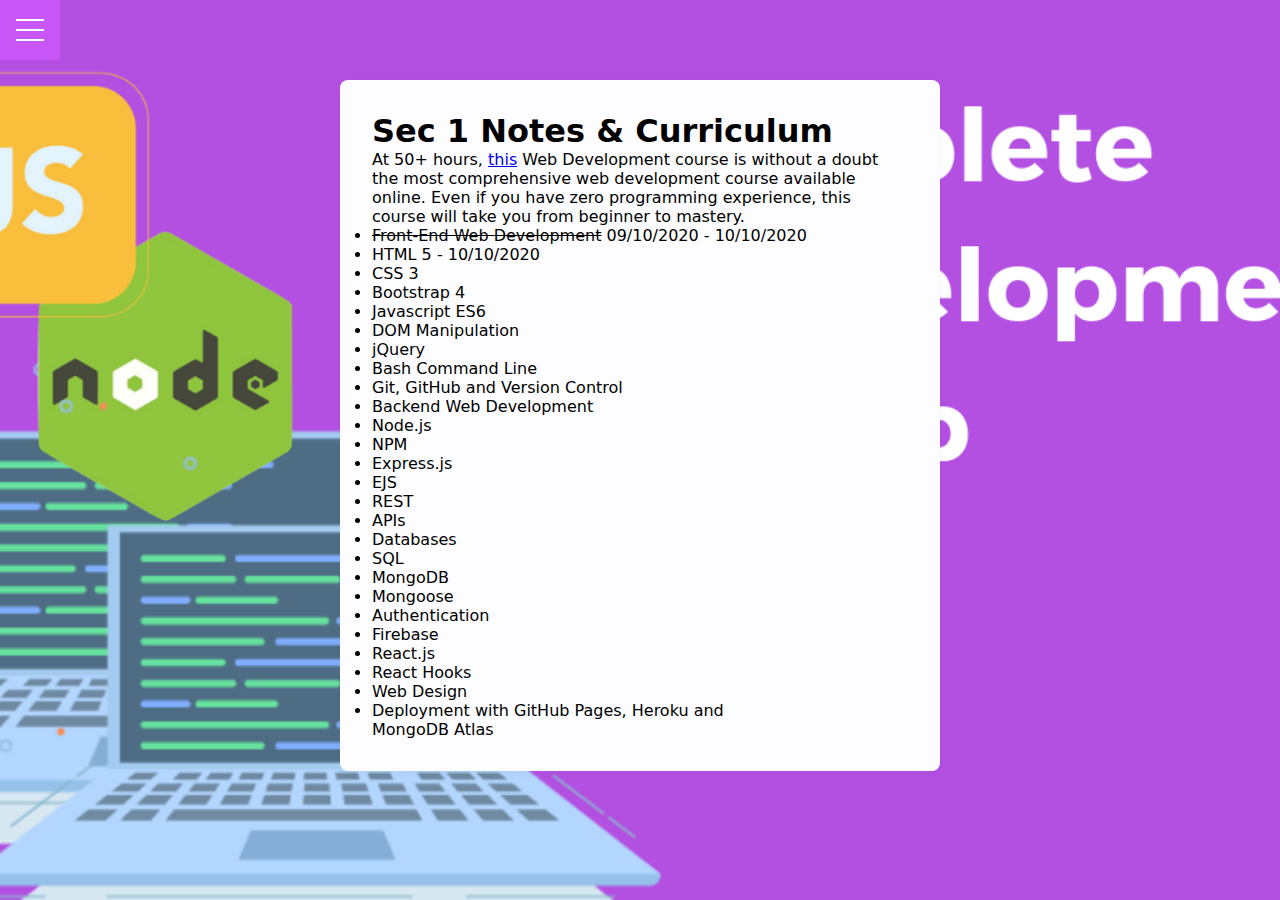
==== frontend.html @ 0b83f64e "add title to nav, add new page for HTML and frontend" ====
<!DOCTYPE html>
<html lang="en">

<head>
  <meta charset="UTF-8">
  <meta name="viewport" content="width=device-width, initial-scale=1.0">
  <title>Complete 2020 Web Dev Bootcamp</title>
  <link rel="stylesheet" href="/css/style.css">
  <link rel="stylesheet" href="/css/menu.css">
</head>

<body>
  <div class="menu-wrap">
    <input type="checkbox" class="toggler">
    <div class="hamburger">
      <div></div>
    </div>
    <div class="menu">
      <div>
        <div>
          <ul>
            <li><a href="index.html">Home</a> </li>
            <li><a href="frontend.html">Front-End</a> </li>
            <li><a href="">HTML</a> </li>
            <li><a href="">CSS</a> </li>
            <li><a href="">Bootstrap</a> </li>
          </ul>
        </div>
      </div>
    </div>
  </div>
  <section class="main-content">
    <h1>Sec 1 Notes &amp; Curriculum</h1>
    <p>At 50+ hours, <a href="https://www.udemy.com/course/the-complete-web-development-bootcamp/">this</a> Web
      Development course is without a doubt the most comprehensive web development course
      available online. Even if you have zero programming experience, this course will take you from beginner to
      mastery.</p>
    <ul>
      <li><strike>Front-End Web Development</strike> 09/10/2020 - 10/10/2020</li>

      <li> HTML 5 - 10/10/2020</li>

      <li> CSS 3</li>

      <li> Bootstrap 4</li>

      <li> Javascript ES6</li>

      <li> DOM Manipulation</li>

      <li> jQuery</li>

      <li> Bash Command Line</li>

      <li> Git, GitHub and Version Control</li>

      <li> Backend Web Development</li>

      <li> Node.js</li>

      <li> NPM</li>

      <li> Express.js</li>

      <li> EJS</li>

      <li> REST</li>

      <li> APIs</li>

      <li> Databases</li>

      <li> SQL</li>

      <li> MongoDB</li>

      <li> Mongoose</li>

      <li> Authentication</li>

      <li> Firebase</li>

      <li> React.js</li>

      <li> React Hooks</li>

      <li> Web Design</li>

      <li> Deployment with GitHub Pages, Heroku and </li>MongoDB Atlas
    </ul>
  </section>


</body>

</html>
---- css/style.css ----
:root {
  --menu-speed: 0.75s;
}

* {
  box-sizing: border-box;
  margin: 0;
  padding: 0;
}

html {
  background: url(/images/angelaYu.png) no-repeat center center fixed;
  -webkit-background-size: cover;
  -moz-background-size: cover;
  -o-background-size: cover;
  background-size: cover;
}

body {
  /* background-color: #C956F7; */

  font-family: -apple-system, system-ui, BlinkMacSystemFont, "Segoe UI", "Open Sans", "Helvetica Neue", Helvetica, Arial, sans-serif;

}

.main-content {
  max-width: 600px;
  margin: 5em auto;
  overflow: hidden;
  padding: 2em;
  background-color: #fdfdff;
  border-radius: 0.5em;
  box-shadow: 2px 3px 7px 2px rgba(0, 0, 0, 0.02);
}

/* a:link,
a:visited {
  color: #f7f7f7;
  text-decoration: none;
} */

@media (max-width: 700px) {
  .main-content {
    margin: 0 auto;
    width: auto;
  }
}
---- css/menu.css ----
.menu-wrap {
  position: fixed;
  top: 0;
  left: 0;
  z-index: 1;
}

.menu-wrap .toggler {
  position: absolute;
  top: 0;
  left: 0;
  z-index: 2;
  cursor: pointer;
  width: 50px;
  height: 50px;
  opacity: 0;
}

.menu-wrap .hamburger {
  position: absolute;
  top: 0;
  left: 0;
  z-index: 1;
  width: 60px;
  height: 60px;
  padding: 1rem;
  background: #C956F7;
  display: flex;
  align-items: center;
  justify-content: center;
}

/* hamburger line */
.menu-wrap .hamburger>div {
  position: relative;
  width: 100%;
  height: 2px;
  background-color: #fff;
  display: flex;
  align-items: center;
  justify-content: center;
  transition: all 0.4s ease;
}

/* top + bottom lines */
.menu-wrap .hamburger>div:before,
.menu-wrap .hamburger>div:after {
  content: '';
  position: absolute;
  z-index: 1;
  top: -10px;
  width: 100%;
  height: 2px;
  background: inherit;
}

/* moves line down */
.menu-wrap .hamburger>div:after {
  top: 10px;
}

/* toggler animate */
.menu-wrap .toggler:checked+.hamburger>div {
  transform: rotate(135deg);
}

/*  turn lines into x */

.menu-wrap .toggler:checked+.hamburger>div:before,
.menu-wrap .toggler:checked+.hamburger>div:after {
  top: 0;
  transform: rotate(90deg);
}

/* rotate on hover when checked */
.menu-wrap .toggler:checked:hover+.hamburger>div {
  transform: rotate(225deg);
}

/* show menu */

.menu-wrap .toggler:checked~.menu {
  visibility: visible;
}

.menu-wrap .toggler:checked~.menu>div {
  transform: scale(1);
  transition-duration: var(--menu-speed);
}

.menu-wrap .toggler:checked~.menu>div>div {
  opacity: 1;
  transition: opacity 0.4s ease;
}

.menu-wrap .menu {
  position: fixed;
  top: 0;
  left: 0;
  width: 100%;
  height: 100%;
  visibility: hidden;
  overflow: hidden;
  display: flex;
  flex: none;
  align-items: center;
  justify-content: center;
}

.menu-wrap .menu>div {
  background: #C956F7;
  /* border-radius: 50%; */
  width: 200vw;
  height: 200vw;
  display: flex;
  align-items: center;
  justify-content: center;
  transform: scale(0);
  transition: all 0.4s ease;
}

.menu-wrap .menu>div>div {

  text-align: center;
  max-width: 98vh;
  max-height: 100vh;
  opacity: 0;
  transition: opacity 0.4s ease;

}

.menu-wrap .menu>div>div>ul>li {
  list-style: none;
  color: #fff;
  font-size: 1.5rem;
  padding: 1rem;
}

.menu-wrap .menu>div>div>ul>li>a {
  color: inherit;
  text-decoration: none;
  transition: color 0.4s ease;

}

h2 {
  color: #fff;
  text-decoration: underline;
}
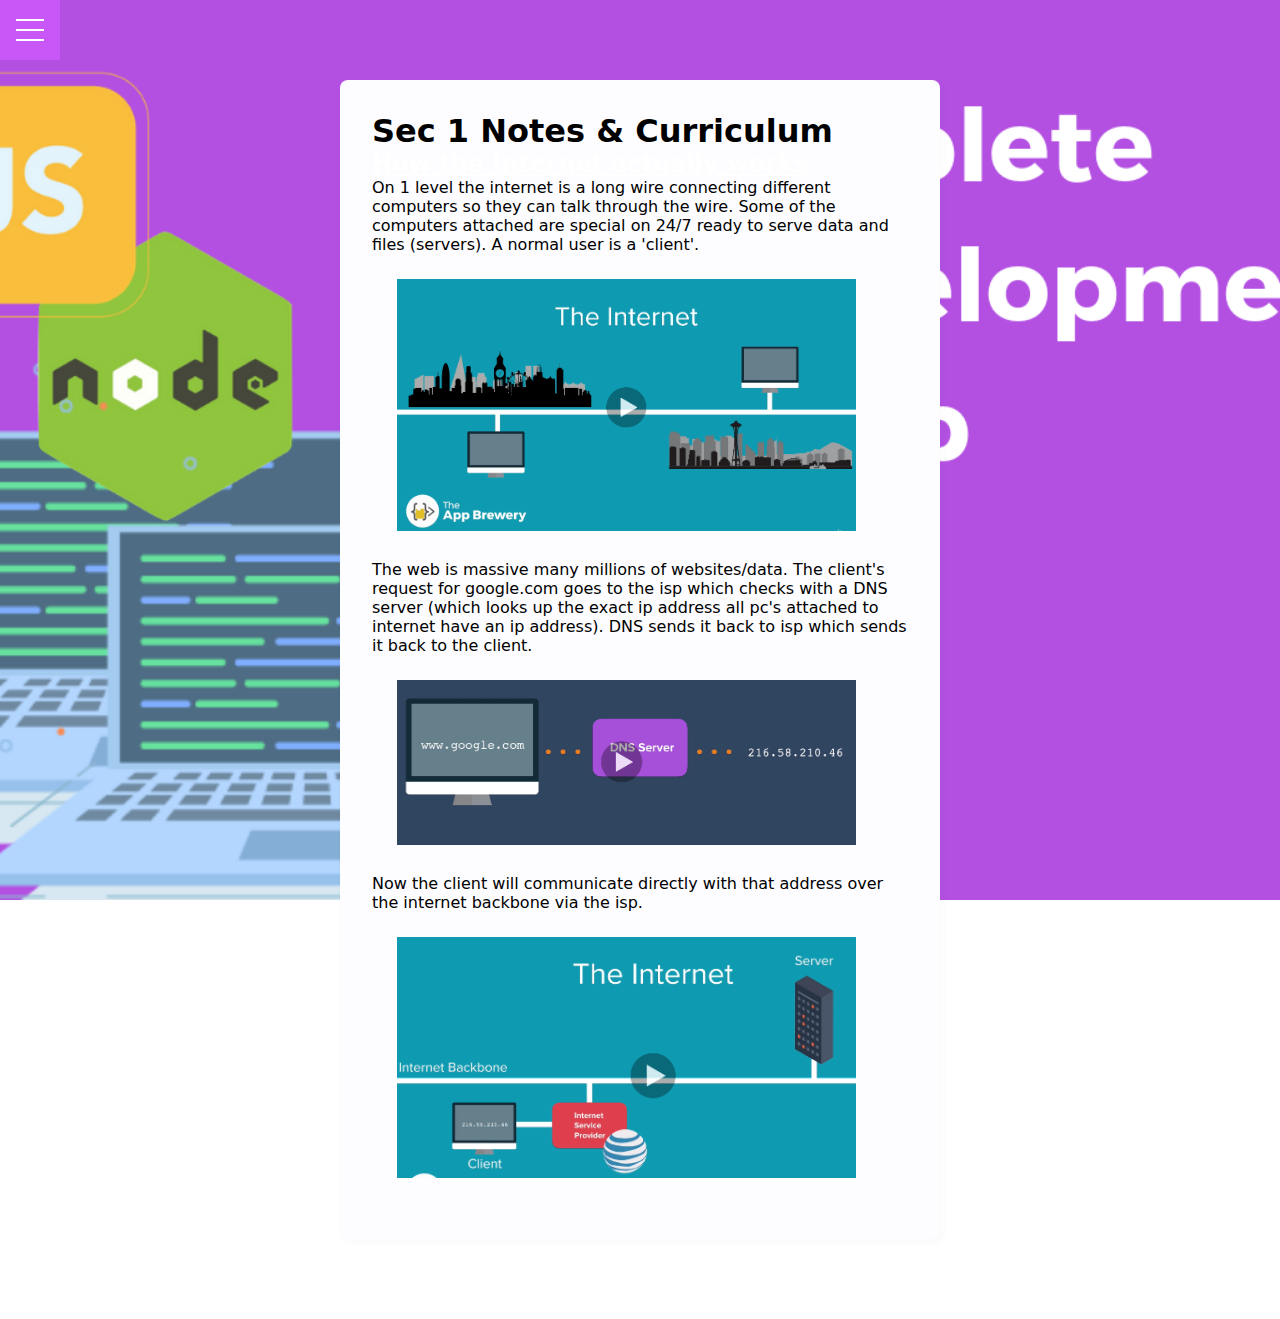
==== commit 500f7ba8: "fix image widths in main content" ====
--- a/frontend.html
+++ b/frontend.html
@@ -31,63 +31,17 @@
   </div>
   <section class="main-content">
     <h1>Sec 1 Notes &amp; Curriculum</h1>
-    <p>At 50+ hours, <a href="https://www.udemy.com/course/the-complete-web-development-bootcamp/">this</a> Web
-      Development course is without a doubt the most comprehensive web development course
-      available online. Even if you have zero programming experience, this course will take you from beginner to
-      mastery.</p>
-    <ul>
-      <li><strike>Front-End Web Development</strike> 09/10/2020 - 10/10/2020</li>
-
-      <li> HTML 5 - 10/10/2020</li>
-
-      <li> CSS 3</li>
-
-      <li> Bootstrap 4</li>
-
-      <li> Javascript ES6</li>
-
-      <li> DOM Manipulation</li>
-
-      <li> jQuery</li>
-
-      <li> Bash Command Line</li>
-
-      <li> Git, GitHub and Version Control</li>
-
-      <li> Backend Web Development</li>
-
-      <li> Node.js</li>
-
-      <li> NPM</li>
-
-      <li> Express.js</li>
-
-      <li> EJS</li>
-
-      <li> REST</li>
-
-      <li> APIs</li>
-
-      <li> Databases</li>
-
-      <li> SQL</li>
-
-      <li> MongoDB</li>
-
-      <li> Mongoose</li>
-
-      <li> Authentication</li>
-
-      <li> Firebase</li>
-
-      <li> React.js</li>
-
-      <li> React Hooks</li>
-
-      <li> Web Design</li>
-
-      <li> Deployment with GitHub Pages, Heroku and </li>MongoDB Atlas
-    </ul>
+    <h2>How the Internet actually works</h2>
+    <p>On 1 level the internet is a long wire connecting different computers so they can talk through the wire. Some of
+      the computers attached are special on 24/7 ready to serve data and files (servers). A normal user is a 'client'.
+    </p>
+    <img src="/images/net1.PNG" alt="">
+    <p>The web is massive many millions of websites/data. The client's request for google.com goes to the isp which
+      checks with a DNS server (which looks up the exact ip address all pc's attached to internet have an ip address).
+      DNS sends it back to isp which sends it back to the client. </p>
+    <img src="/images/net2.PNG" alt="">
+    <p>Now the client will communicate directly with that address over the internet backbone via the isp.</p>
+    <img src="/images/net3.PNG" alt="">
   </section>
 
 
--- a/css/style.css
+++ b/css/style.css
@@ -39,6 +39,11 @@
   text-decoration: none;
 } */
 
+section img {
+  width: 95%;
+  padding: 25px;
+}
+
 @media (max-width: 700px) {
   .main-content {
     margin: 0 auto;
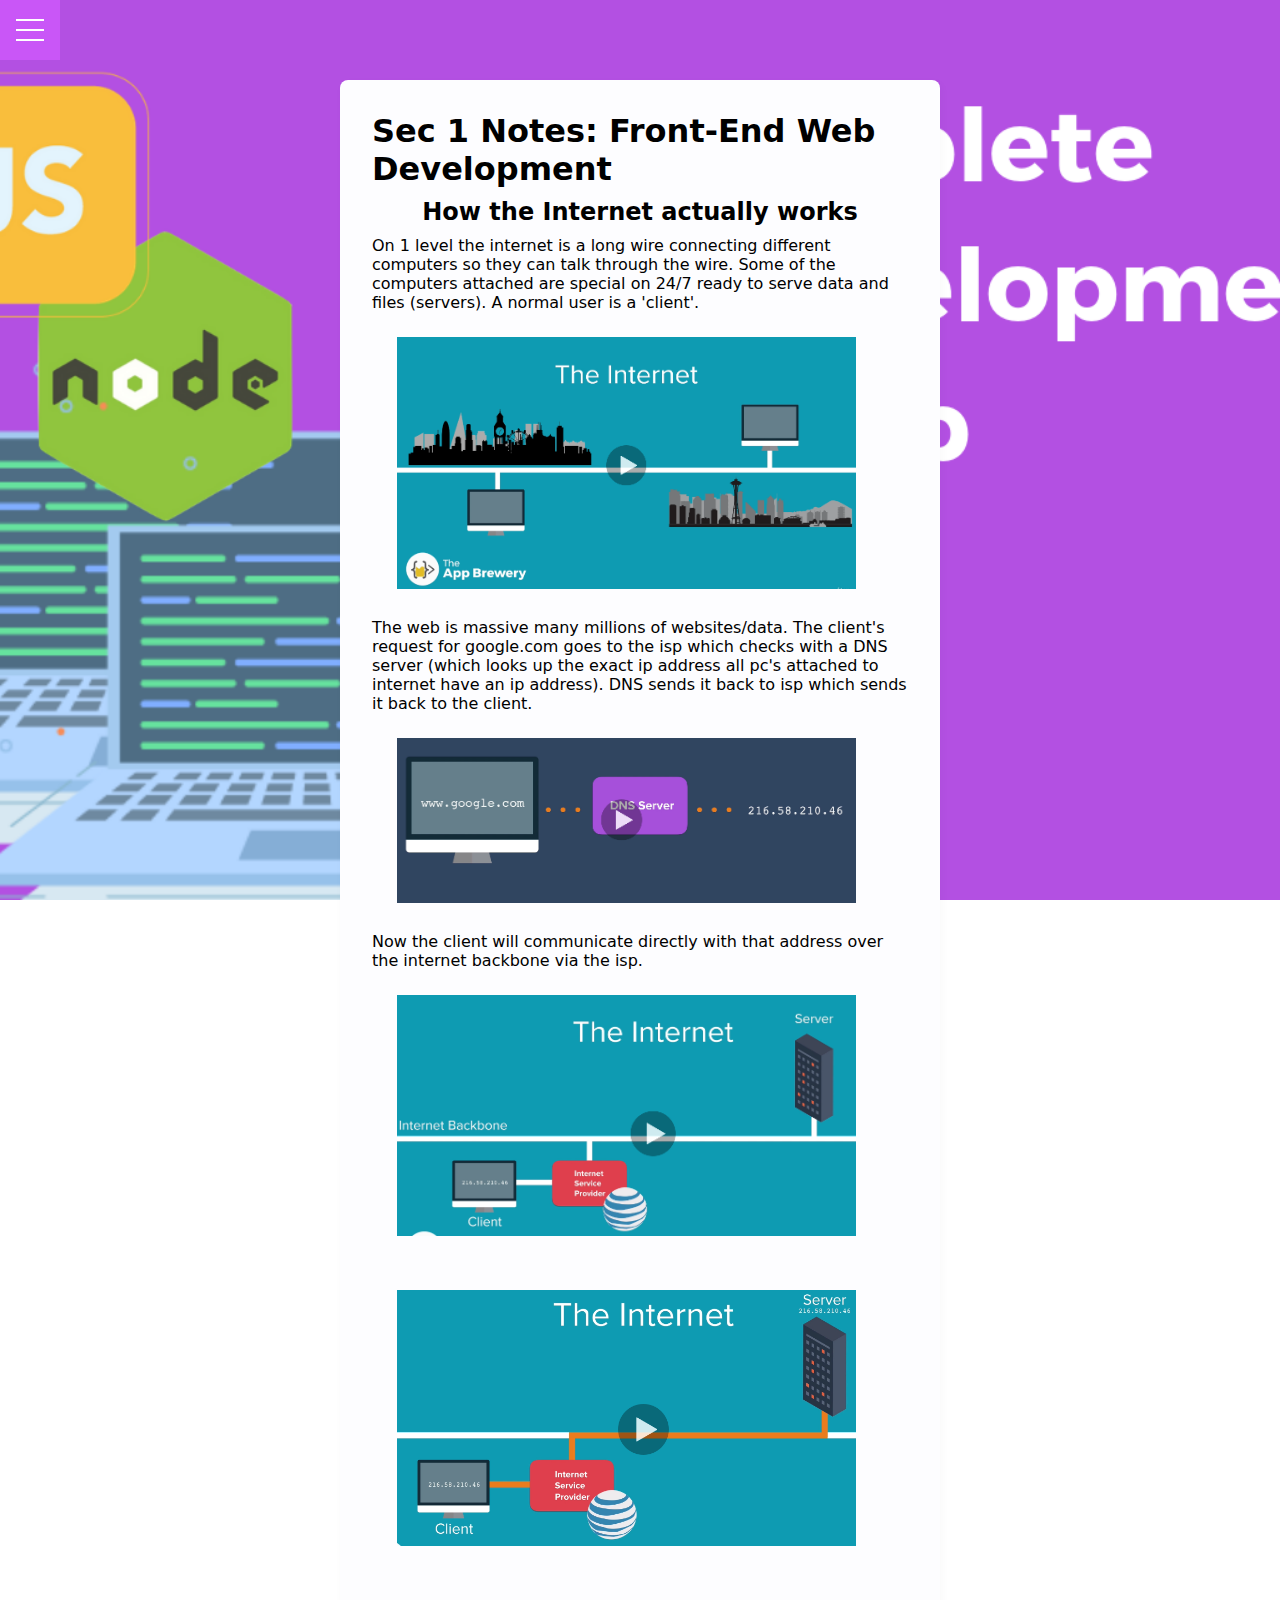
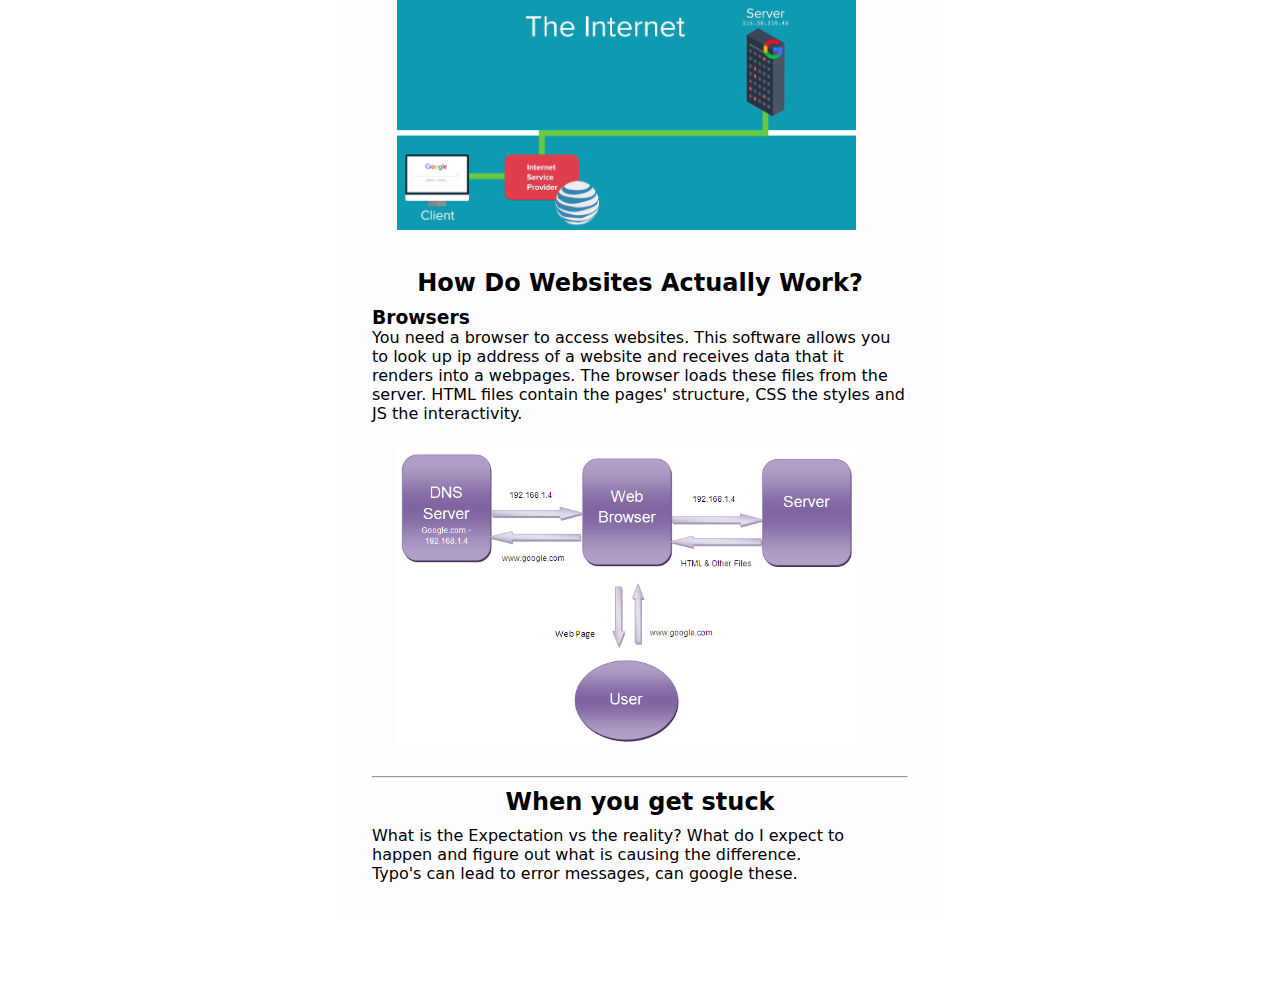
==== commit 06d12e08: "add section 1content" ====
--- a/frontend.html
+++ b/frontend.html
@@ -18,6 +18,7 @@
     <div class="menu">
       <div>
         <div>
+          <h2 class="menu-heading">Course notes below</h2>
           <ul>
             <li><a href="index.html">Home</a> </li>
             <li><a href="frontend.html">Front-End</a> </li>
@@ -30,7 +31,7 @@
     </div>
   </div>
   <section class="main-content">
-    <h1>Sec 1 Notes &amp; Curriculum</h1>
+    <h1>Sec 1 Notes: Front-End Web Development</h1>
     <h2>How the Internet actually works</h2>
     <p>On 1 level the internet is a long wire connecting different computers so they can talk through the wire. Some of
       the computers attached are special on 24/7 ready to serve data and files (servers). A normal user is a 'client'.
@@ -42,6 +43,20 @@
     <img src="/images/net2.PNG" alt="">
     <p>Now the client will communicate directly with that address over the internet backbone via the isp.</p>
     <img src="/images/net3.PNG" alt="">
+    <!-- <img src="/images/net4.PNG" alt=""> -->
+    <img src="/images/net5.PNG" alt="">
+    <img src="/images/net6.PNG" alt="">
+    <h2>How Do Websites Actually Work?</h2>
+    <h3>Browsers</h3>
+    <p>You need a browser to access websites. This software allows you to look up ip address of a website and receives
+      data that it renders into a webpages. The browser loads these files from the server. HTML files contain the pages'
+      structure, CSS the styles and JS the interactivity. </p>
+    <img src="/images/webworks.gif" alt="">
+    <hr>
+    <h2>When you get stuck</h2>
+    <p>What is the Expectation vs the reality? What do I expect to happen and figure out what is causing the difference.
+    </p>
+    <p>Typo's can lead to error messages, can google these.</p>
   </section>
 
 
--- a/css/style.css
+++ b/css/style.css
@@ -44,9 +44,14 @@
   padding: 25px;
 }
 
+h2 {
+  text-align: center;
+  padding: 10px;
+}
+
 @media (max-width: 700px) {
   .main-content {
-    margin: 0 auto;
+    margin: 80px auto;
     width: auto;
   }
 }--- a/css/menu.css
+++ b/css/menu.css
@@ -143,7 +143,7 @@
 
 }
 
-h2 {
+.menu-heading {
   color: #fff;
   text-decoration: underline;
 }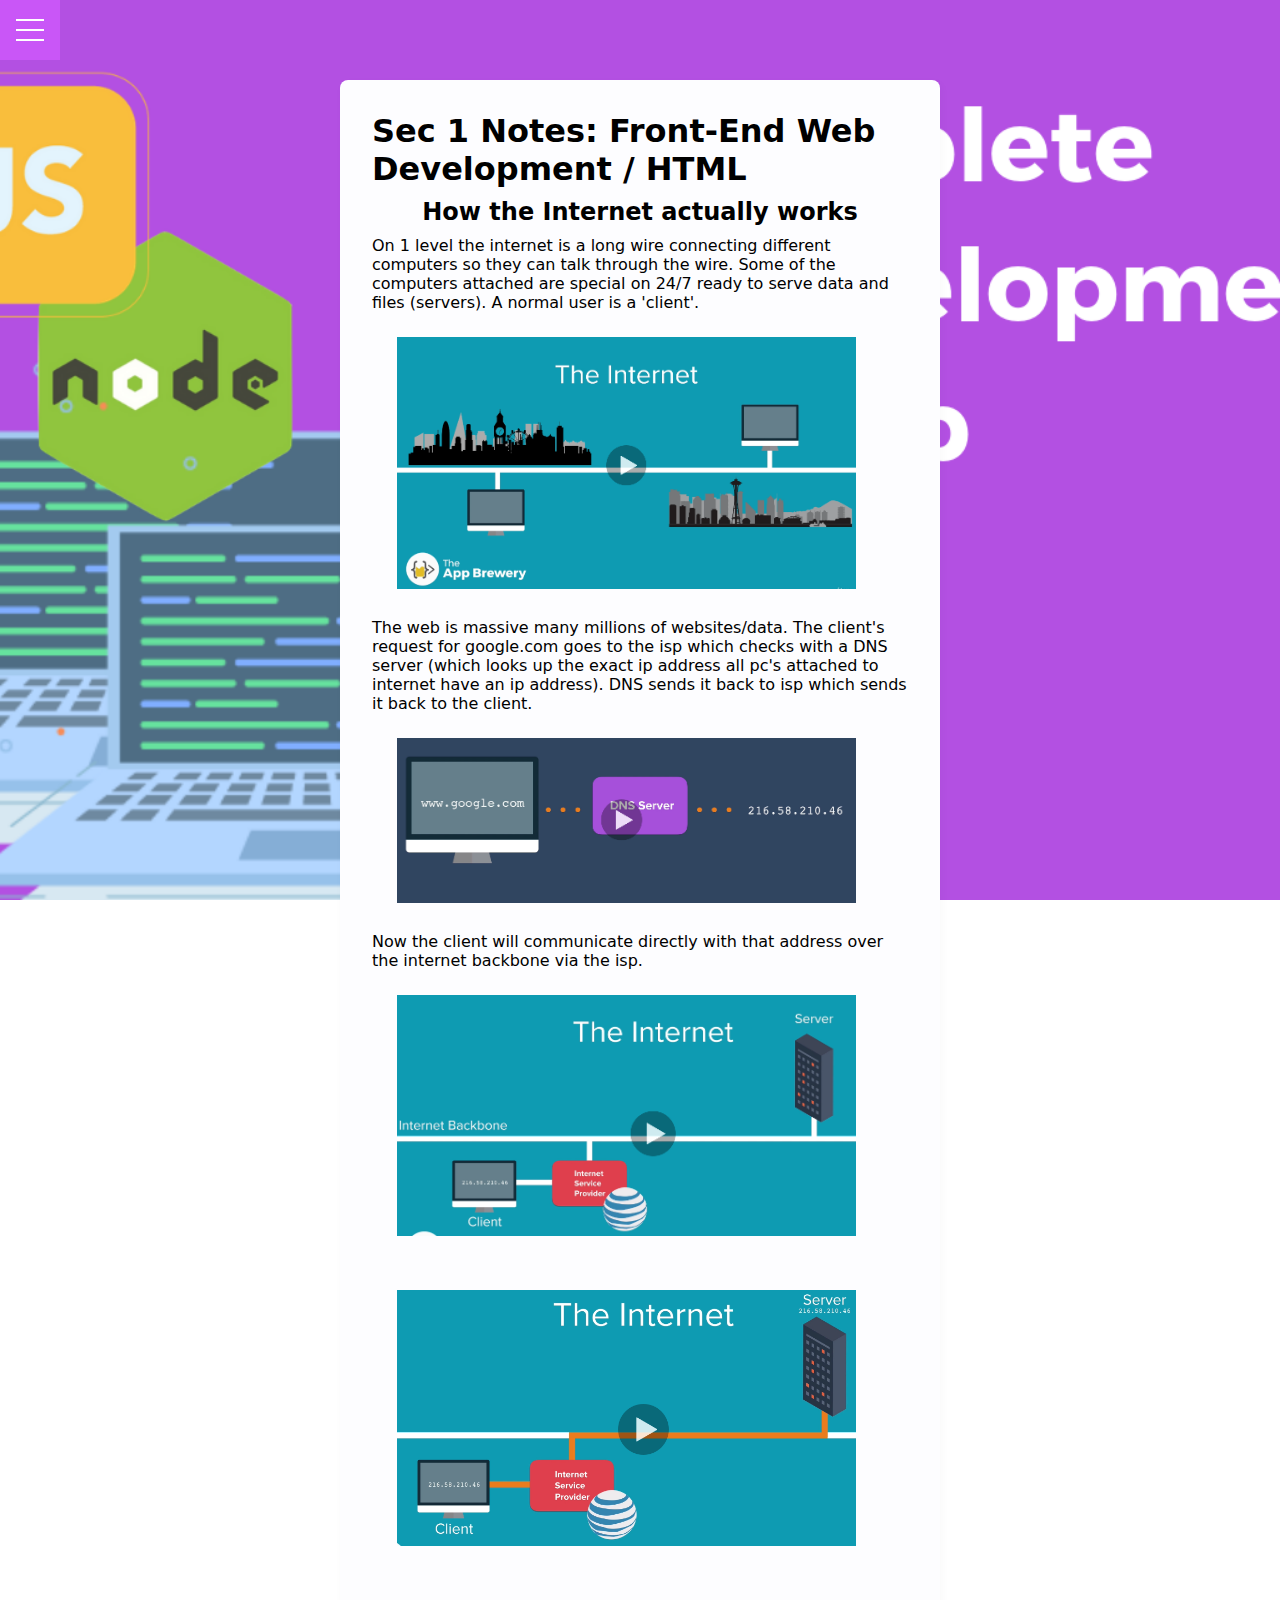
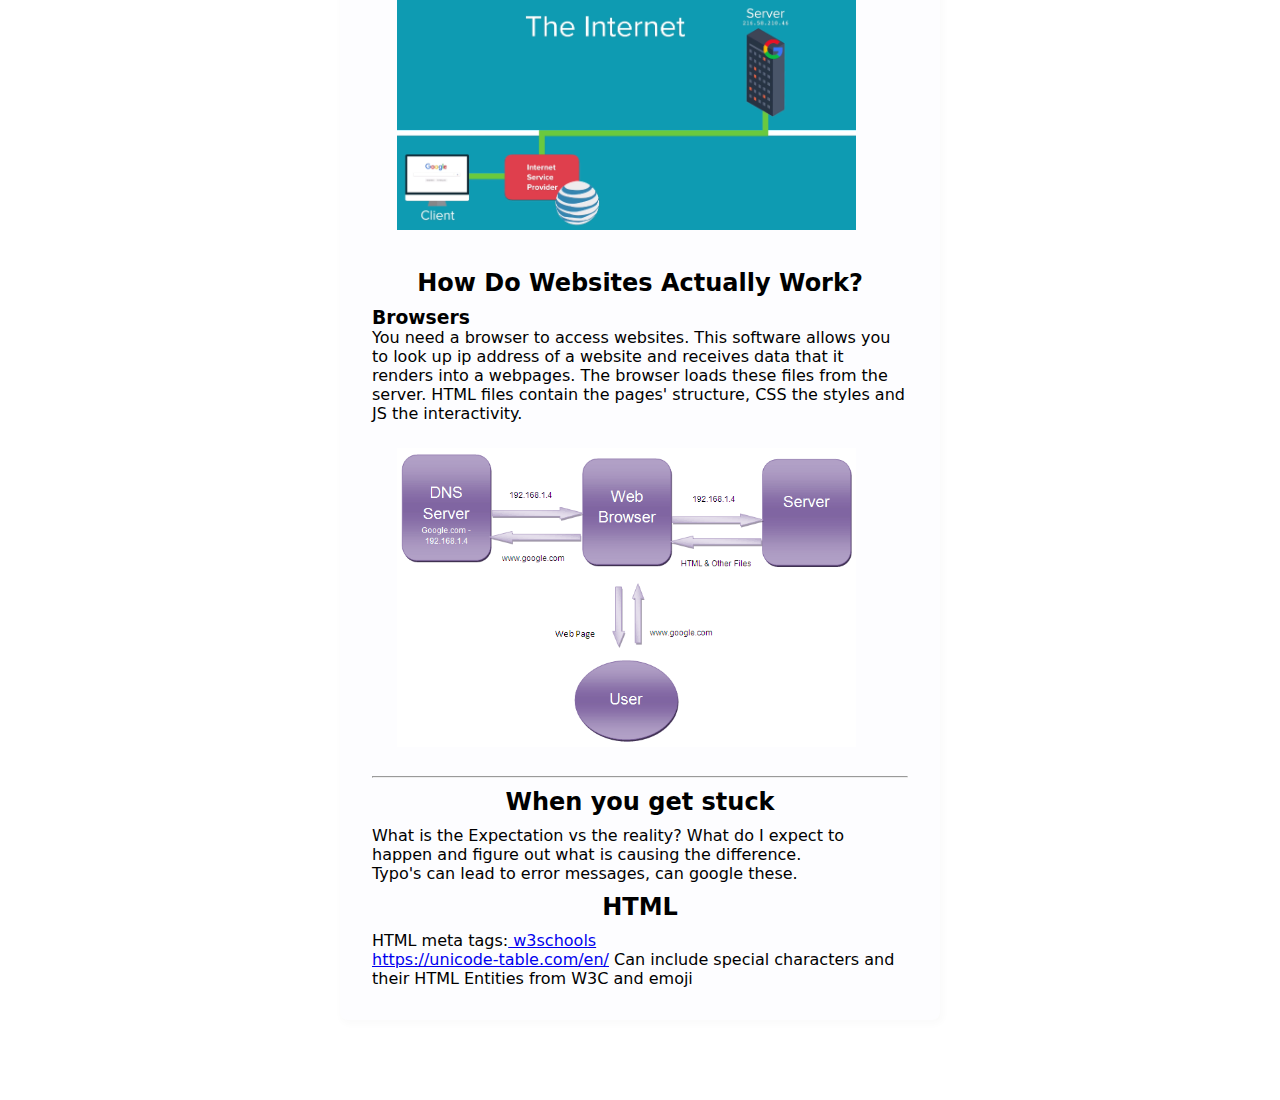
==== commit 652718ba: "add html notes, add meta tags to head" ====
--- a/frontend.html
+++ b/frontend.html
@@ -2,7 +2,9 @@
 <html lang="en">
 
 <head>
-  <meta charset="UTF-8">
+  <meta name="description" content="My Bootcamp Notes">
+  <meta name="keywords" content="HTML, CSS, JavaScript">
+  <meta name="author" content="Dom Davies">
   <meta name="viewport" content="width=device-width, initial-scale=1.0">
   <title>Complete 2020 Web Dev Bootcamp</title>
   <link rel="stylesheet" href="/css/style.css">
@@ -22,7 +24,7 @@
           <ul>
             <li><a href="index.html">Home</a> </li>
             <li><a href="frontend.html">Front-End</a> </li>
-            <li><a href="">HTML</a> </li>
+            <li><a href="html5.html">HTML Personal Site</a> </li>
             <li><a href="">CSS</a> </li>
             <li><a href="">Bootstrap</a> </li>
           </ul>
@@ -31,7 +33,7 @@
     </div>
   </div>
   <section class="main-content">
-    <h1>Sec 1 Notes: Front-End Web Development</h1>
+    <h1>Sec 1 Notes: Front-End Web Development / HTML</h1>
     <h2>How the Internet actually works</h2>
     <p>On 1 level the internet is a long wire connecting different computers so they can talk through the wire. Some of
       the computers attached are special on 24/7 ready to serve data and files (servers). A normal user is a 'client'.
@@ -57,6 +59,11 @@
     <p>What is the Expectation vs the reality? What do I expect to happen and figure out what is causing the difference.
     </p>
     <p>Typo's can lead to error messages, can google these.</p>
+
+    <h2>HTML</h2>
+    <p>HTML meta tags:<a href="https://www.w3schools.com/tags/tag_meta.asp"> w3schools</a> </p>
+    <p><a href="https://unicode-table.com/en/">https://unicode-table.com/en/</a> Can include special characters and
+      their HTML Entities from W3C and emoji</p>
   </section>
 
 
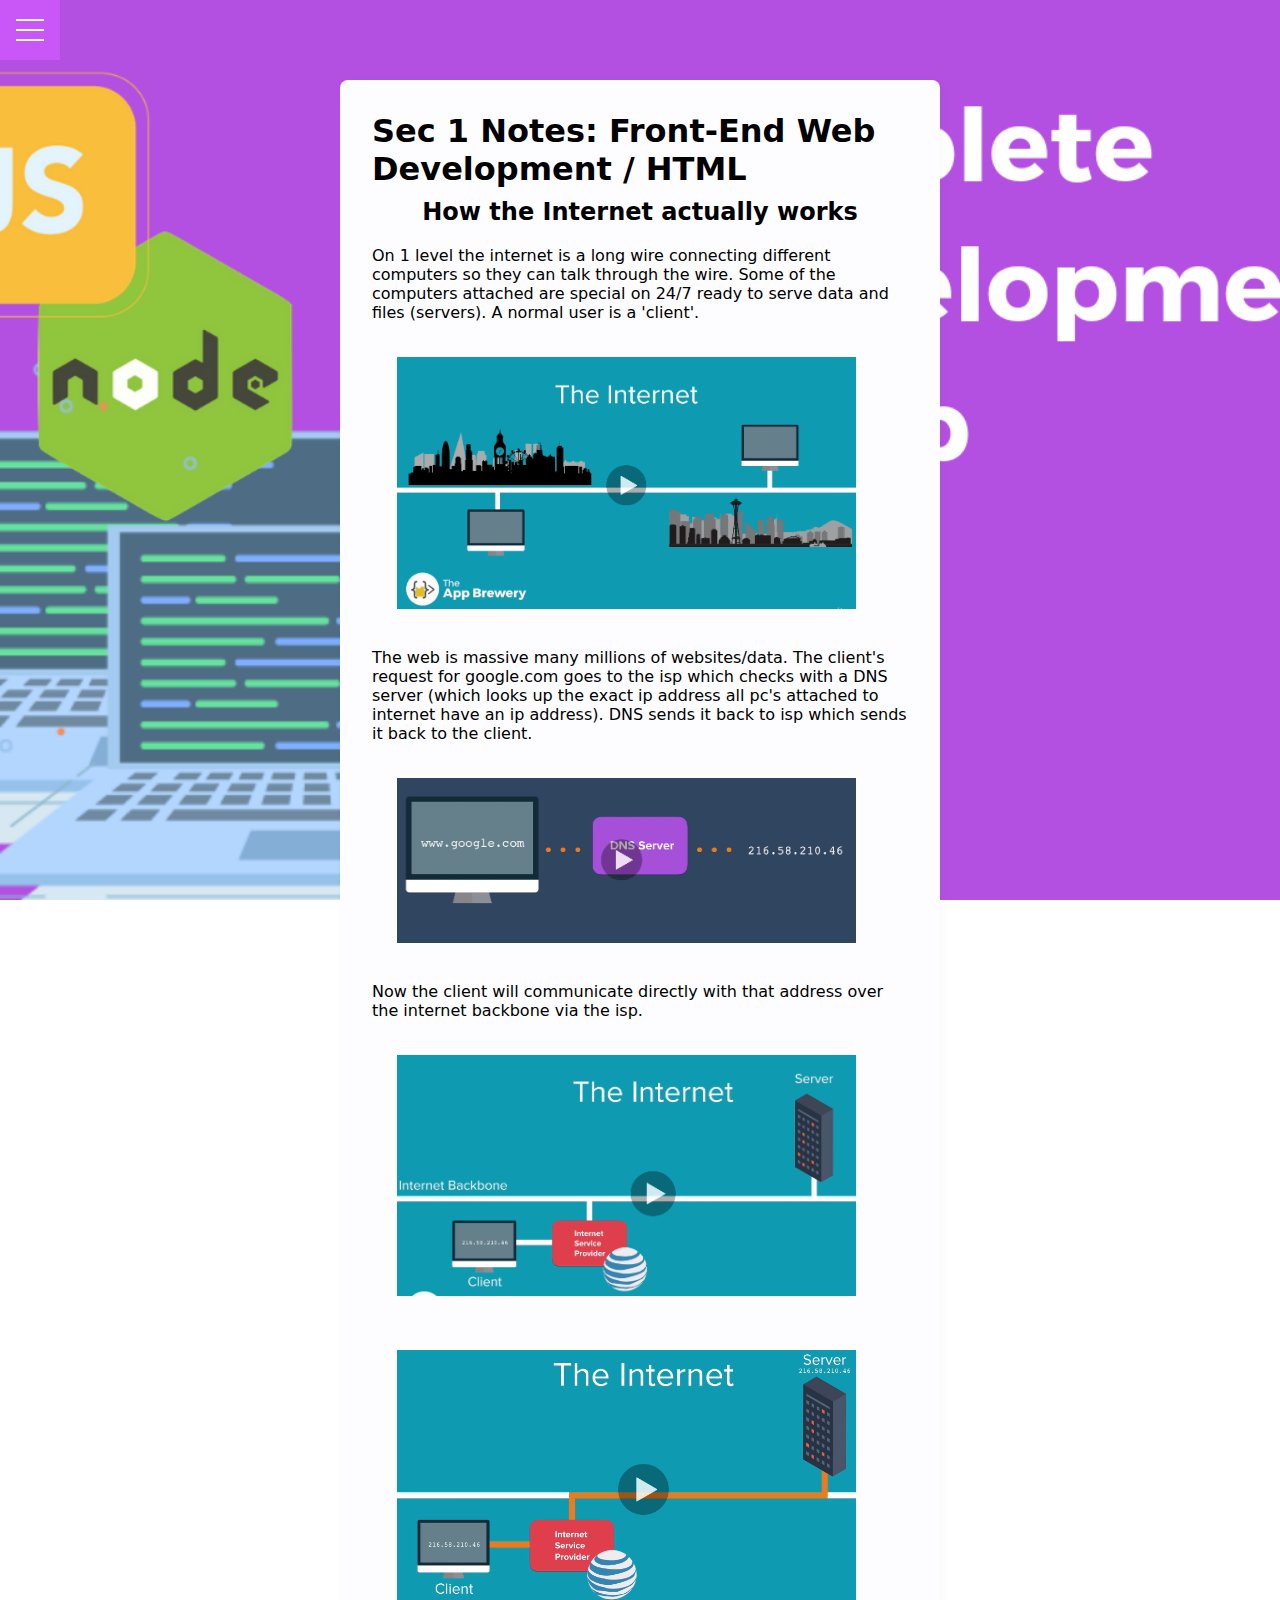
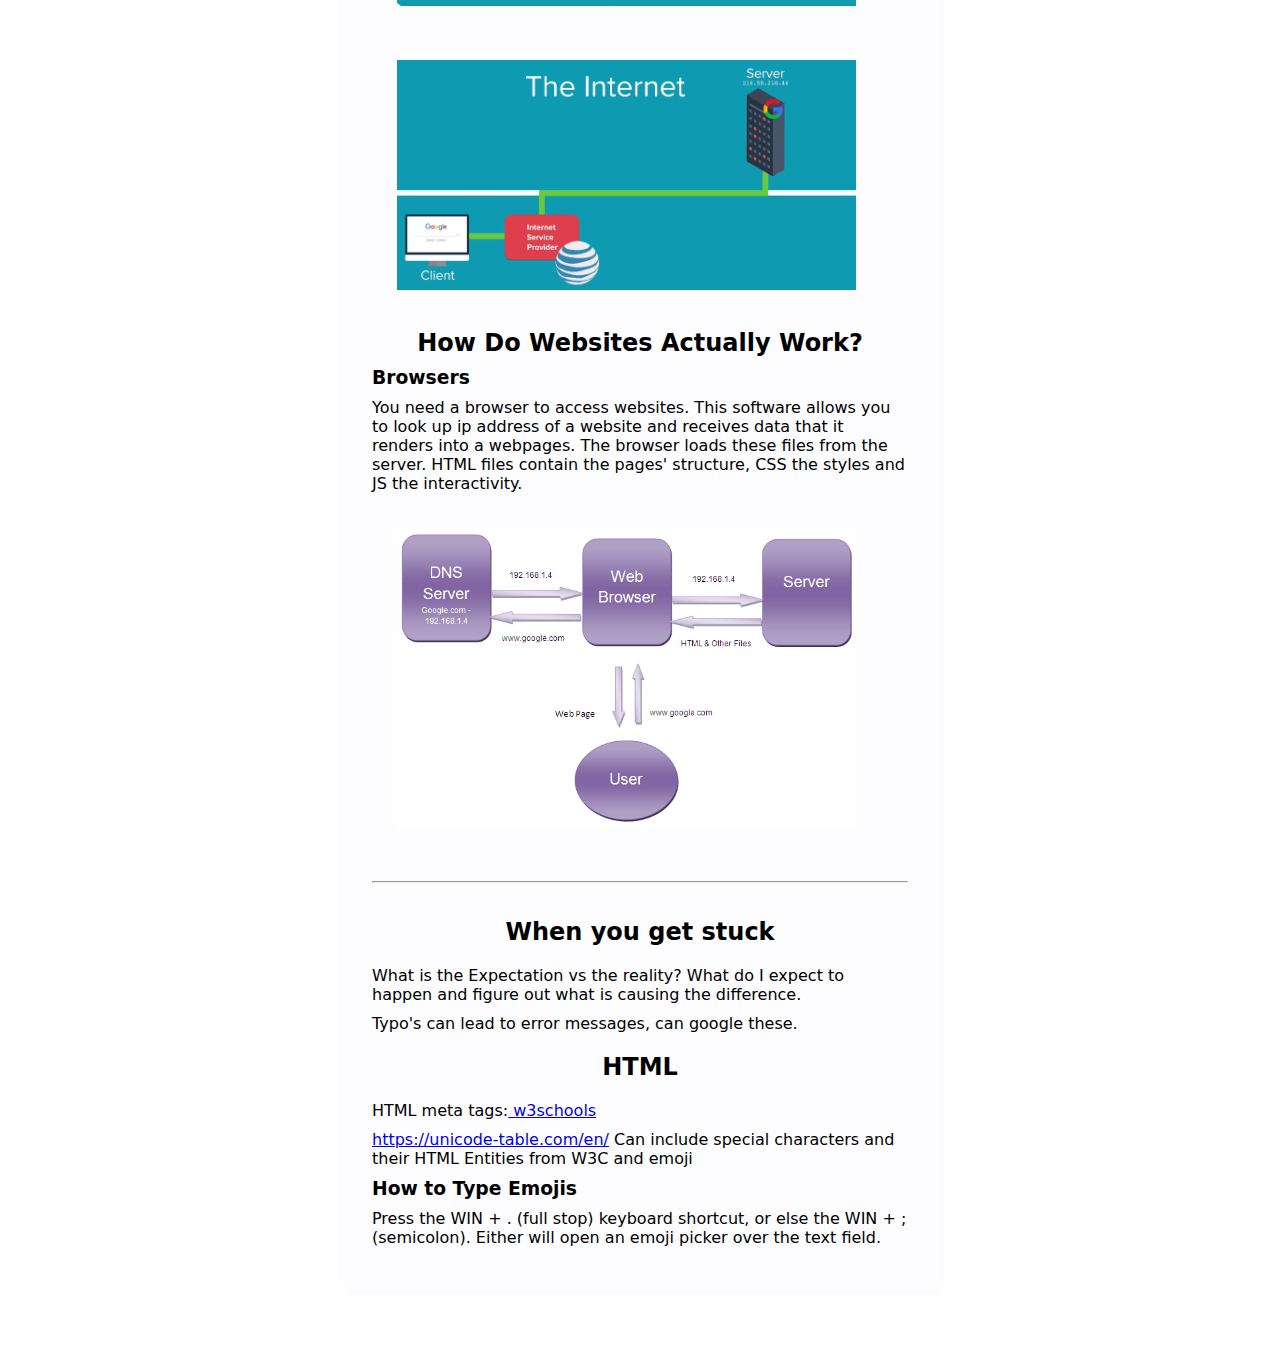
==== commit 26ad1355: "edit HTML Personal Site" ====
--- a/frontend.html
+++ b/frontend.html
@@ -64,6 +64,9 @@
     <p>HTML meta tags:<a href="https://www.w3schools.com/tags/tag_meta.asp"> w3schools</a> </p>
     <p><a href="https://unicode-table.com/en/">https://unicode-table.com/en/</a> Can include special characters and
       their HTML Entities from W3C and emoji</p>
+    <h3>How to Type Emojis</h3>
+    <p>Press the WIN + . (full stop) keyboard shortcut, or else the WIN + ; (semicolon). Either will open an emoji
+      picker over the text field.</p>
   </section>
 
 
--- a/css/style.css
+++ b/css/style.css
@@ -49,6 +49,38 @@
   padding: 10px;
 }
 
+hr {
+  margin: 25px 0;
+}
+
+h4 {
+  margin: 10px 0 5px 0;
+}
+
+p {
+  margin: 10px 0;
+}
+
+.profile-pic {
+  width: 35%;
+  /* padding-left: 0; */
+  display: inline-block;
+  margin: 0 auto;
+}
+
+.float-right {
+  float: right;
+  padding: 10px;
+}
+
+.clear-example {
+  clear: both;
+}
+
+td {
+  width: 25%;
+}
+
 @media (max-width: 700px) {
   .main-content {
     margin: 80px auto;
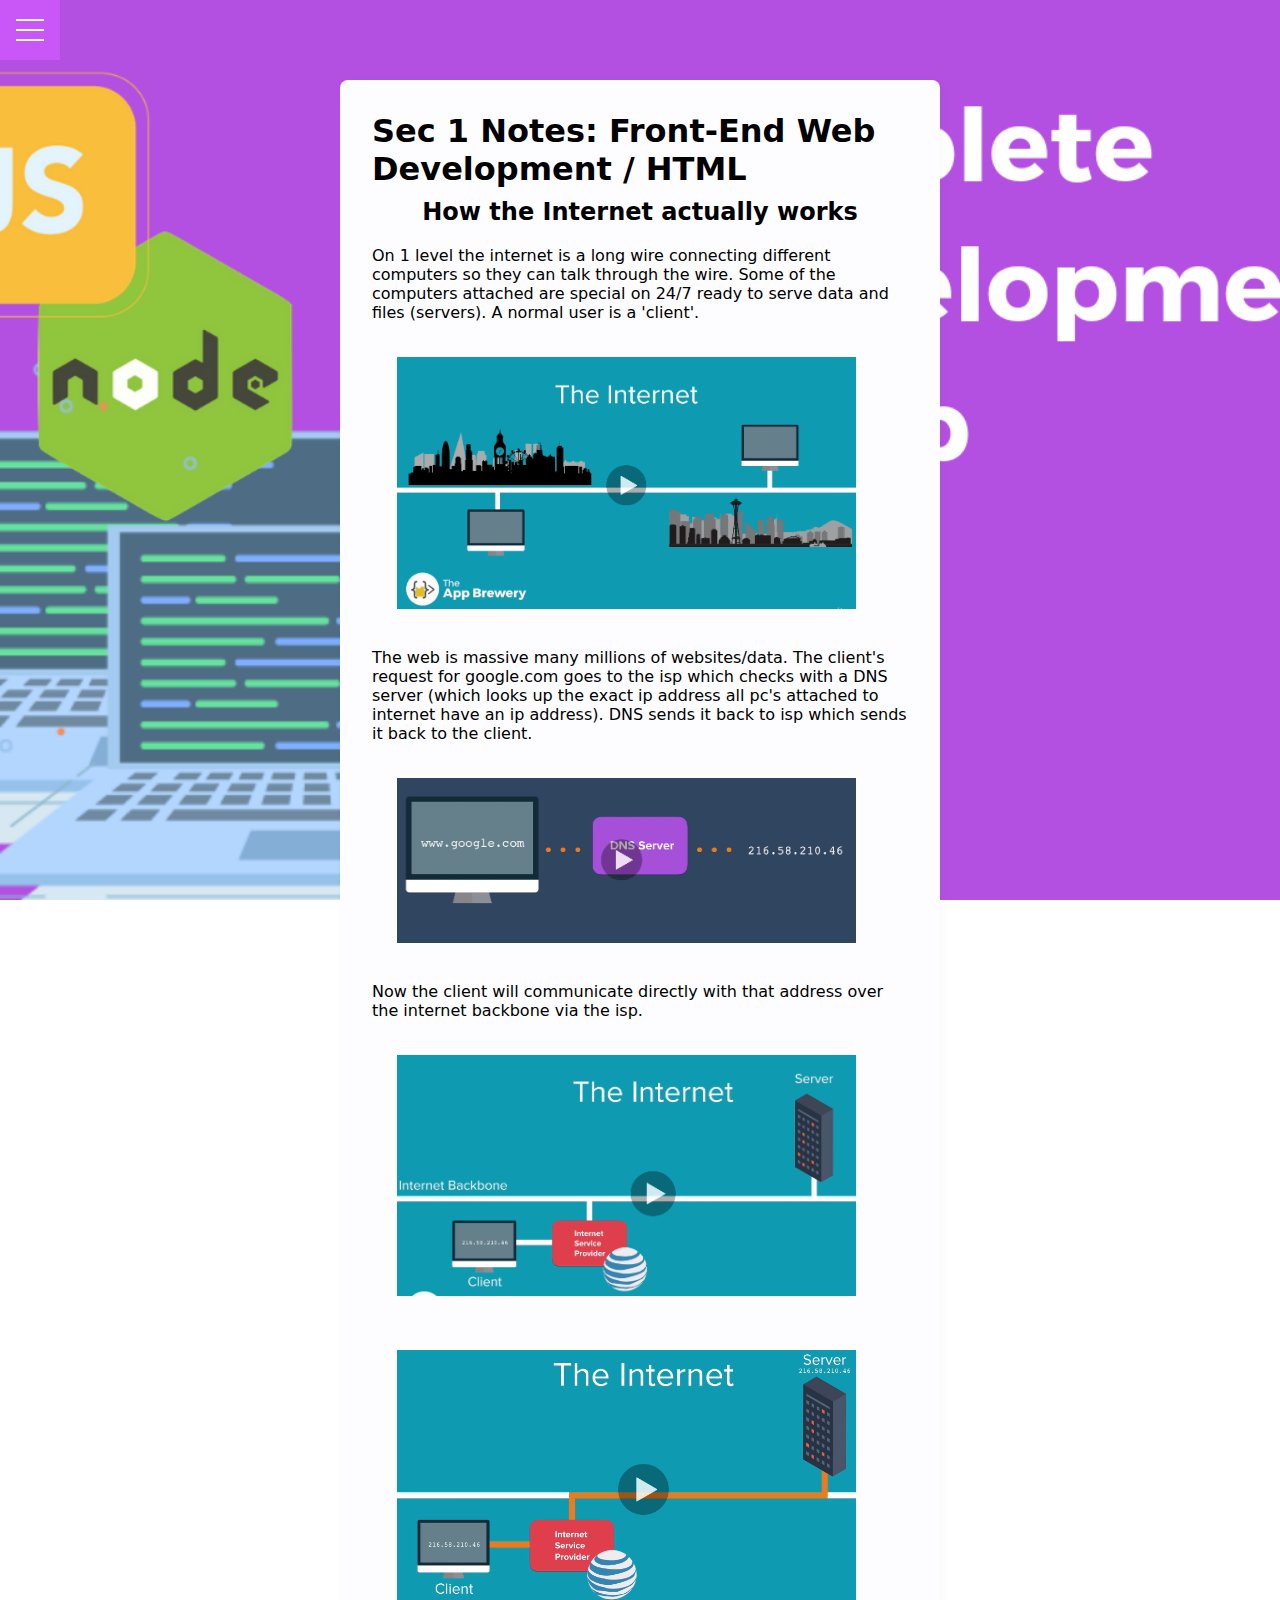
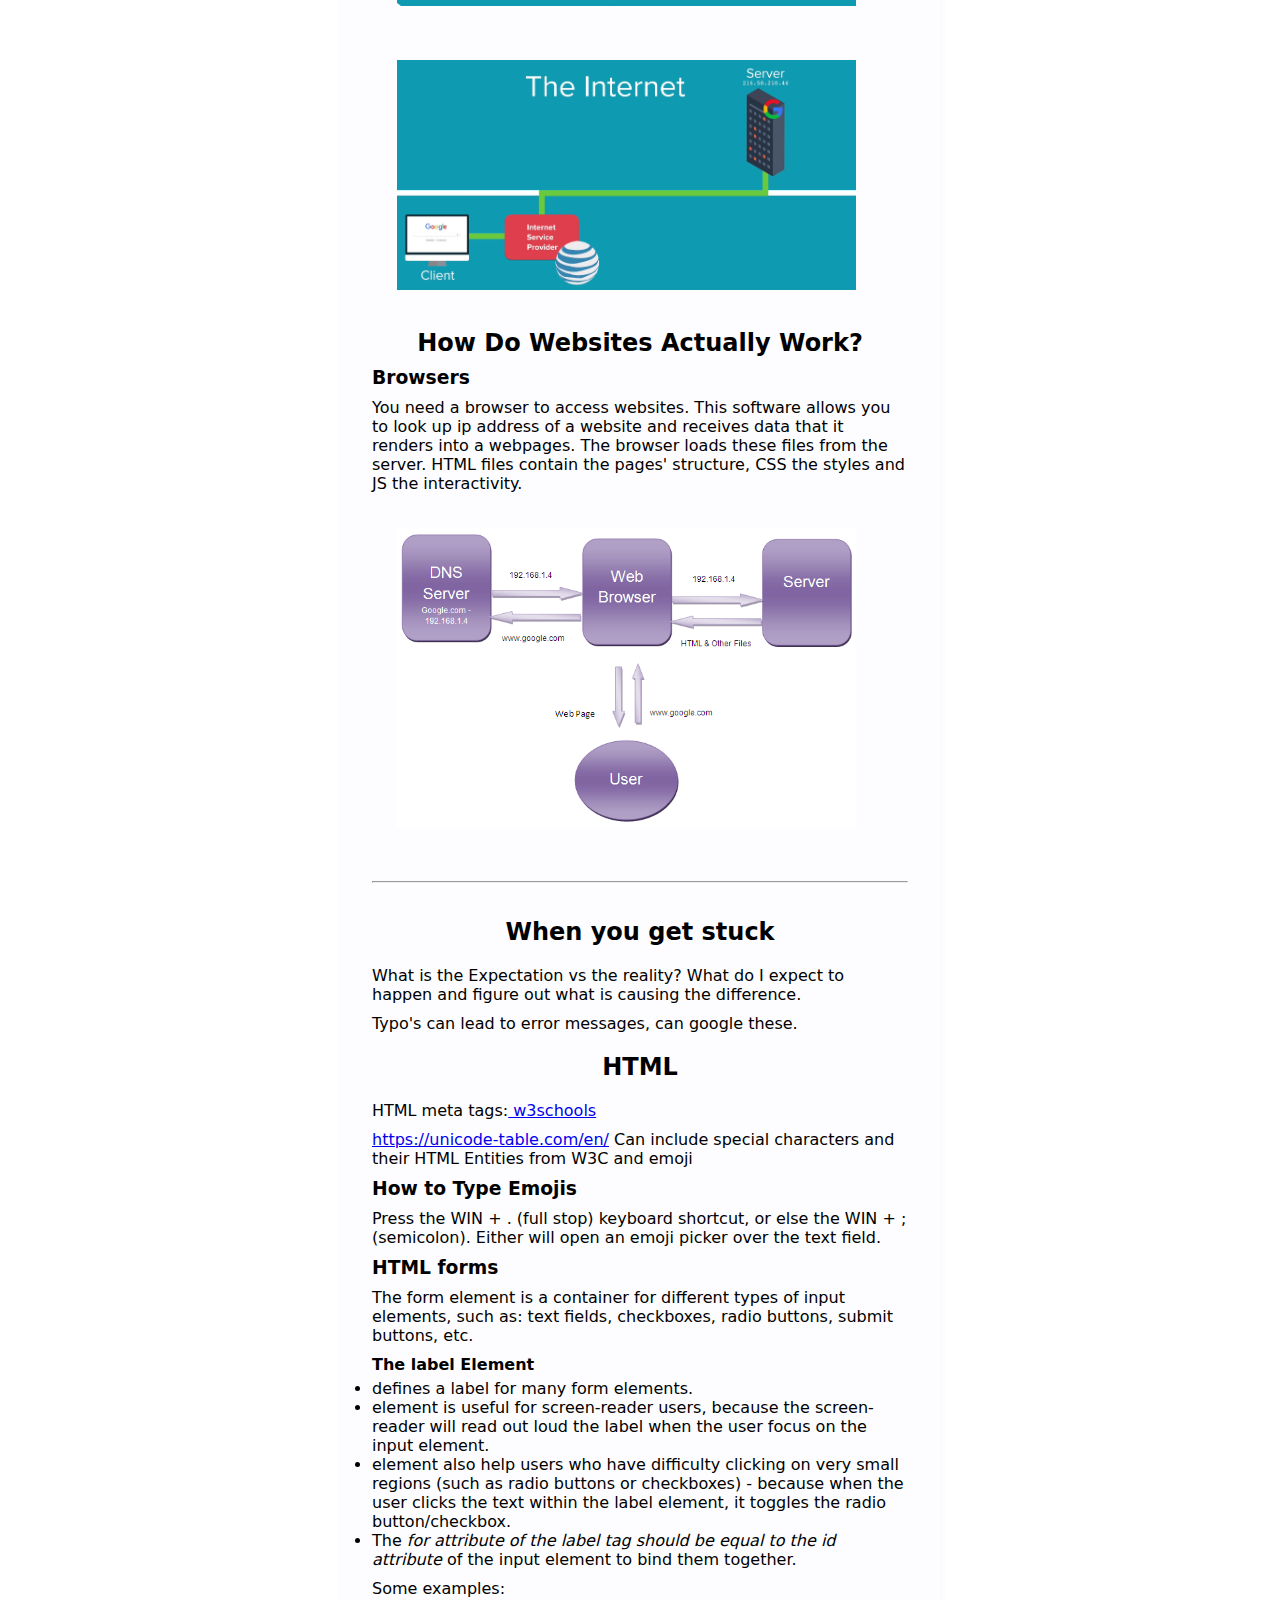
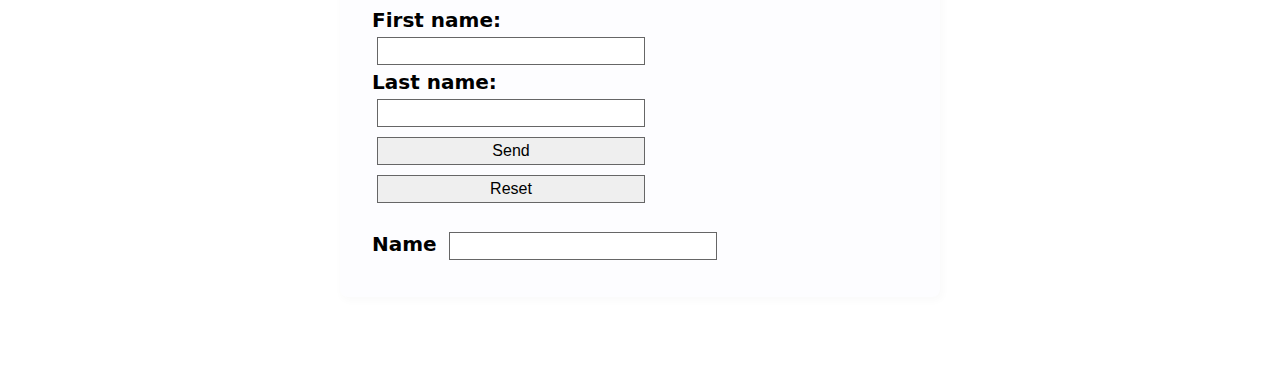
==== commit 3d647a6e: "completed html notes, add css page" ====
--- a/frontend.html
+++ b/frontend.html
@@ -25,7 +25,7 @@
             <li><a href="index.html">Home</a> </li>
             <li><a href="frontend.html">Front-End</a> </li>
             <li><a href="html5.html">HTML Personal Site</a> </li>
-            <li><a href="">CSS</a> </li>
+            <li><a href="css1.html">CSS</a></li>
             <li><a href="">Bootstrap</a> </li>
           </ul>
         </div>
@@ -67,6 +67,39 @@
     <h3>How to Type Emojis</h3>
     <p>Press the WIN + . (full stop) keyboard shortcut, or else the WIN + ; (semicolon). Either will open an emoji
       picker over the text field.</p>
+    <h3>HTML forms</h3>
+    <p>The form element is a container for different types of input elements, such as: text fields, checkboxes, radio
+      buttons, submit buttons, etc.</p>
+    <h4>The label Element
+    </h4>
+    <ul>
+      <li>defines a label for many form elements.</li>
+      <li>element is useful for screen-reader users, because the screen-reader will read out loud the label when the
+        user
+        focus on the input element.</li>
+      <li>element also help users who have difficulty clicking on very small regions (such as radio buttons or
+        checkboxes) -
+        because when the user clicks the text within the label element, it toggles the radio button/checkbox.</li>
+      <li>The <em> for attribute of the label tag should be equal to the id attribute</em> of the input element to bind
+        them
+        together.</li>
+    </ul>
+    <p>Some examples:</p>
+    <form>
+      <label for="fname">First name:</label><br>
+      <input type="text" id="fname" name="fname"><br>
+      <label for="lname">Last name:</label><br>
+      <input type="text" id="lname" name="lname"><br>
+      <input type="submit" value="Send">
+      <input type="reset">
+    </form>
+    <br>
+    <form>
+      <label>Name
+        <input id="User" name="Name" type="text" />
+      </label>
+
+    </form>
   </section>
 
 
--- a/css/style.css
+++ b/css/style.css
@@ -81,6 +81,23 @@
   width: 25%;
 }
 
+label {
+  font-size: 20px;
+  font-weight: 700;
+  /* color: #1c87c9; */
+}
+
+input {
+  width: 50%;
+  height: 28px;
+  padding: 4px 10px;
+  border: 1px solid #666;
+  /* background: #cce6ff; */
+  /* color: #1c87c9; */
+  font-size: 16px;
+  margin: 5px;
+}
+
 @media (max-width: 700px) {
   .main-content {
     margin: 80px auto;
